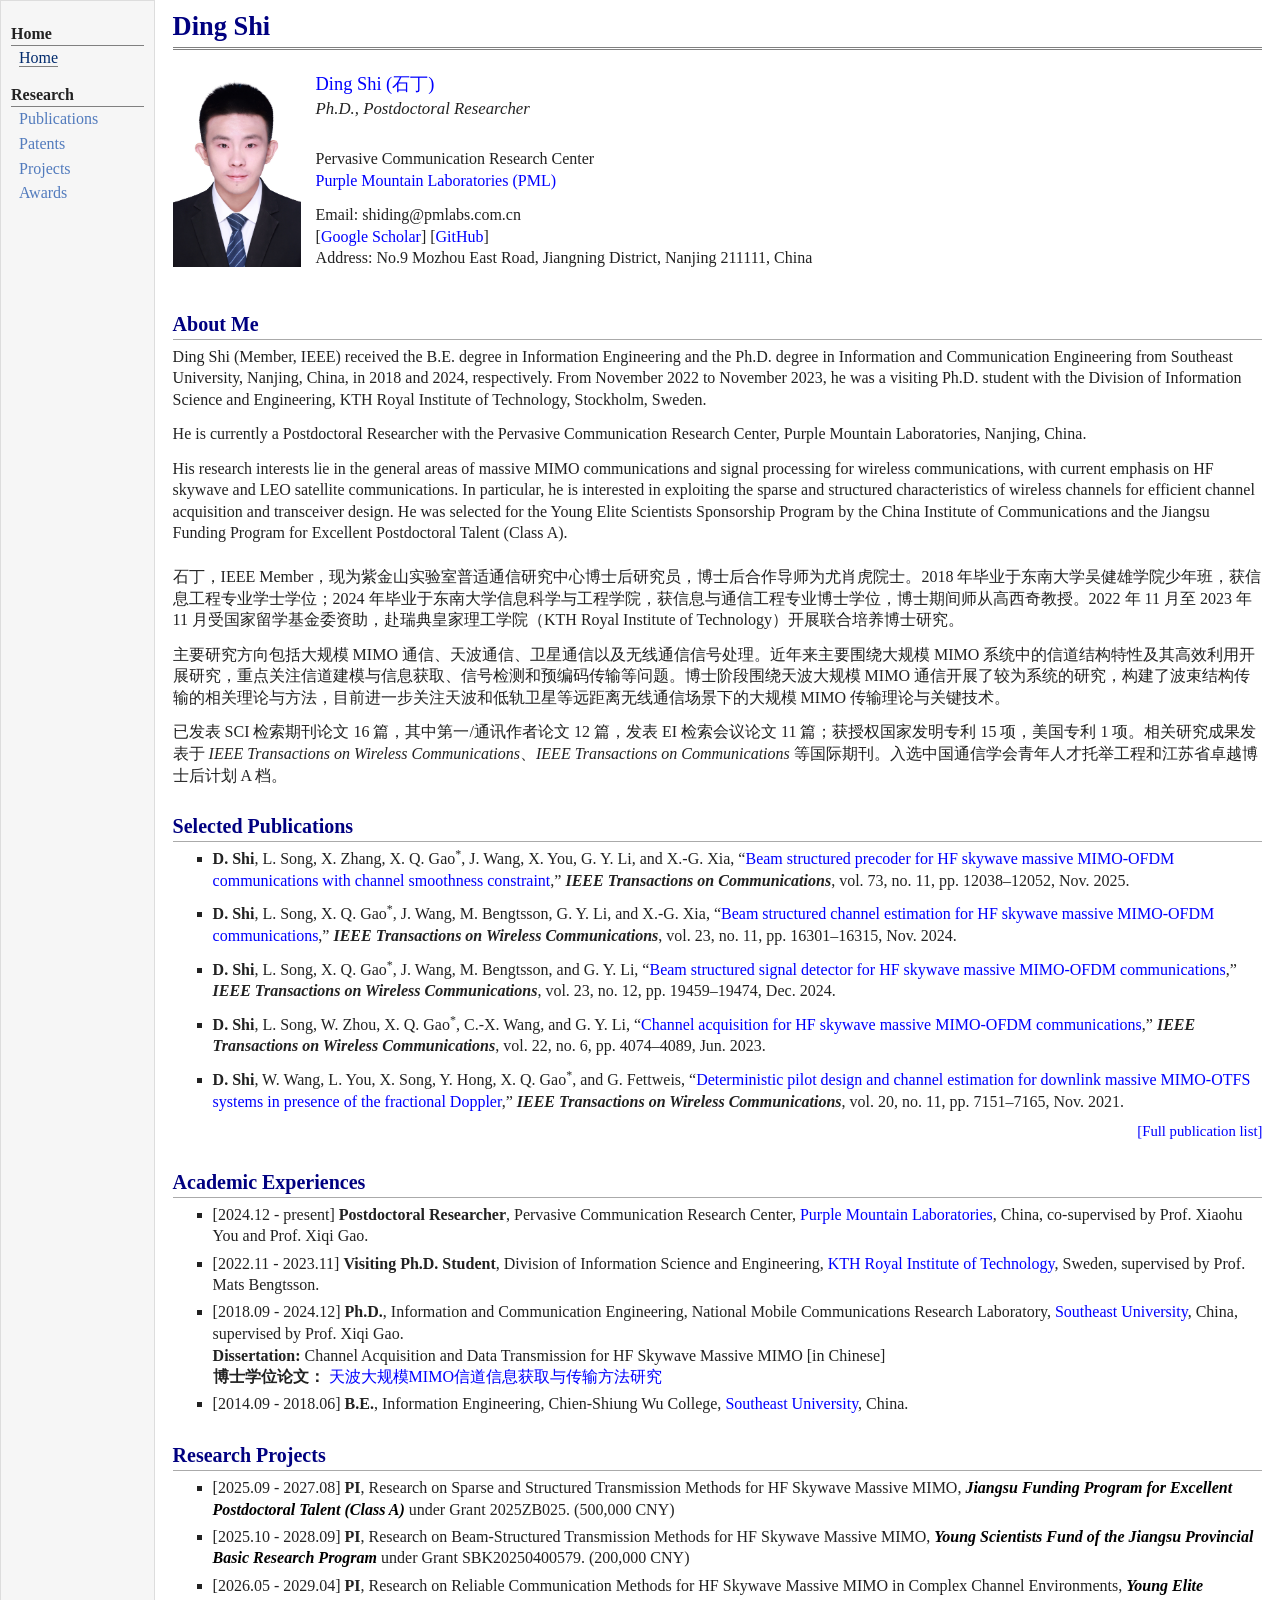
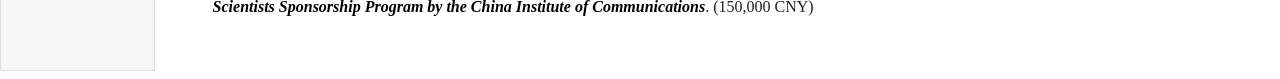
==== index.html @ 3fb655b0 "Refine satellite research description" ====
<!doctype html>
<html lang="en">
<head>
  <meta charset="utf-8">
  <meta name="viewport" content="width=device-width, initial-scale=1">
  <meta name="description" content="Academic homepage of Ding Shi / 石丁.">
  <title>Ding Shi / 石丁</title>
  <link rel="stylesheet" href="assets/css/style.css?v=20260810f">
</head>
<body>
<a class="skip-link" href="#layout-content">Skip to main content</a>
<table id="tlayout" summary="Table for page layout.">
<tr valign="top">
<td id="layout-menu">
  <div class="menu-category">Home</div>
  <div class="menu-item"><a class="current" aria-current="page" href="index.html?v=20260810f">Home</a></div>
  <div class="menu-category">Research</div>
  <div class="menu-item"><a href="publications.html?v=20260810f">Publications</a></div>
  <div class="menu-item"><a href="patents.html?v=20260810f">Patents</a></div>
  <div class="menu-item"><a href="projects.html?v=20260810f">Projects</a></div>
  <div class="menu-item"><a href="awards.html?v=20260810f">Awards</a></div>
</td>
<td id="layout-content">
  <div id="toptitle"><h1>Ding Shi</h1></div>
  <table class="imgtable" summary="Profile information.">
  <tr>
    <td class="profile-photo-cell">
      <div class="profile-photo">
        <img src="assets/img/profile.jpg?v=20260810f" alt="Portrait of Ding Shi / 石丁" width="1498" height="2268">
      </div>
    </td>
    <td class="profile-text" align="left">
      <h1 class="profile-name">Ding Shi (石丁)</h1>
      <p class="profile-role"><i>Ph.D., Postdoctoral Researcher</i></p>

      <p>Pervasive Communication Research Center<br>
      <a href="https://www.pmlabs.com.cn/">Purple Mountain Laboratories (PML)</a></p>

      <p>Email: shiding@pmlabs.com.cn<br>
      [<a href="https://scholar.google.com/citations?user=9NimTnoAAAAJ&amp;hl=zh-CN">Google Scholar</a>]
      [<a href="https://github.com/stonfur">GitHub</a>]<br>
      Address: No.9 Mozhou East Road, Jiangning District, Nanjing 211111, China</p>
    </td>
  </tr>
  </table>

  <h2>About Me</h2>
  <p>Ding Shi (Member, IEEE) received the B.E. degree in Information Engineering and the Ph.D. degree in Information and Communication Engineering from Southeast University, Nanjing, China, in 2018 and 2024, respectively. From November 2022 to November 2023, he was a visiting Ph.D. student with the Division of Information Science and Engineering, KTH Royal Institute of Technology, Stockholm, Sweden.</p>
  <p>He is currently a Postdoctoral Researcher with the Pervasive Communication Research Center, Purple Mountain Laboratories, Nanjing, China.</p>
  <p>His research interests lie in the general areas of massive MIMO communications and signal processing for wireless communications, with current emphasis on HF skywave and LEO satellite communications. In particular, he is interested in exploiting the sparse and structured characteristics of wireless channels for efficient channel acquisition and transceiver design. He was selected for the Young Elite Scientists Sponsorship Program by the China Institute of Communications and the Jiangsu Funding Program for Excellent Postdoctoral Talent (Class A).</p>

  <p class="bio-cn-start" lang="zh-CN">石丁，IEEE Member，现为紫金山实验室普适通信研究中心博士后研究员，博士后合作导师为尤肖虎院士。2018 年毕业于东南大学吴健雄学院少年班，获信息工程专业学士学位；2024 年毕业于东南大学信息科学与工程学院，获信息与通信工程专业博士学位，博士期间师从高西奇教授。2022 年 11 月至 2023 年 11 月受国家留学基金委资助，赴瑞典皇家理工学院（KTH Royal Institute of Technology）开展联合培养博士研究。</p>
  <p lang="zh-CN">主要研究方向包括大规模 MIMO 通信、天波通信、卫星通信以及无线通信信号处理。近年来主要围绕大规模 MIMO 系统中的信道结构特性及其高效利用开展研究，重点关注信道建模与信息获取、信号检测和预编码传输等问题。博士阶段围绕天波大规模 MIMO 通信开展了较为系统的研究，构建了波束结构传输的相关理论与方法，目前进一步关注天波和低轨卫星等远距离无线通信场景下的大规模 MIMO 传输理论与关键技术。</p>
  <p lang="zh-CN">已发表 SCI 检索期刊论文 16 篇，其中第一/通讯作者论文 12 篇，发表 EI 检索会议论文 11 篇；获授权国家发明专利 15 项，美国专利 1 项。相关研究成果发表于 <i>IEEE Transactions on Wireless Communications</i>、<i>IEEE Transactions on Communications</i> 等国际期刊。入选中国通信学会青年人才托举工程和江苏省卓越博士后计划 A 档。</p>

  <h2>Selected Publications</h2>
  <ul class="publication-list bibliography">
    <li><p><strong>D. Shi</strong>, L. Song, X. Zhang, X. Q. Gao<sup class="corresponding-marker">*</sup>, J. Wang, X. You, G. Y. Li, and X.-G. Xia, “<a href="paper/J5.pdf">Beam structured precoder for HF skywave massive MIMO-OFDM communications with channel smoothness constraint</a>,” <b><i>IEEE Transactions on Communications</i></b>, vol. 73, no. 11, pp. 12038&ndash;12052, Nov. 2025.</p></li>
    <li><p><strong>D. Shi</strong>, L. Song, X. Q. Gao<sup class="corresponding-marker">*</sup>, J. Wang, M. Bengtsson, G. Y. Li, and X.-G. Xia, “<a href="paper/J4.pdf">Beam structured channel estimation for HF skywave massive MIMO-OFDM communications</a>,” <b><i>IEEE Transactions on Wireless Communications</i></b>, vol. 23, no. 11, pp. 16301&ndash;16315, Nov. 2024.</p></li>
    <li><p><strong>D. Shi</strong>, L. Song, X. Q. Gao<sup class="corresponding-marker">*</sup>, J. Wang, M. Bengtsson, and G. Y. Li, “<a href="paper/J3.pdf">Beam structured signal detector for HF skywave massive MIMO-OFDM communications</a>,” <b><i>IEEE Transactions on Wireless Communications</i></b>, vol. 23, no. 12, pp. 19459&ndash;19474, Dec. 2024.</p></li>
    <li><p><strong>D. Shi</strong>, L. Song, W. Zhou, X. Q. Gao<sup class="corresponding-marker">*</sup>, C.-X. Wang, and G. Y. Li, “<a href="paper/J2.pdf">Channel acquisition for HF skywave massive MIMO-OFDM communications</a>,” <b><i>IEEE Transactions on Wireless Communications</i></b>, vol. 22, no. 6, pp. 4074&ndash;4089, Jun. 2023.</p></li>
    <li><p><strong>D. Shi</strong>, W. Wang, L. You, X. Song, Y. Hong, X. Q. Gao<sup class="corresponding-marker">*</sup>, and G. Fettweis, “<a href="paper/J1.pdf">Deterministic pilot design and channel estimation for downlink massive MIMO-OTFS systems in presence of the fractional Doppler</a>,” <b><i>IEEE Transactions on Wireless Communications</i></b>, vol. 20, no. 11, pp. 7151&ndash;7165, Nov. 2021.</p></li>
  </ul>
  <p class="more-link"><a href="publications.html">[Full publication list]</a></p>

  <h2>Academic Experiences</h2>
  <ul>
    <li><p>[2024.12 - present] <strong>Postdoctoral Researcher</strong>, Pervasive Communication Research Center, <a href="https://www.pmlabs.com.cn/">Purple Mountain Laboratories</a>, China, co-supervised by Prof. Xiaohu You and Prof. Xiqi Gao.</p></li>
    <li><p>[2022.11 - 2023.11] <strong>Visiting Ph.D. Student</strong>, Division of Information Science and Engineering, <a href="https://www.kth.se/">KTH Royal Institute of Technology</a>, Sweden, supervised by Prof. Mats Bengtsson.</p></li>
    <li><p>[2018.09 - 2024.12] <strong>Ph.D.</strong>, Information and Communication Engineering, National Mobile Communications Research Laboratory, <a href="https://www.seu.edu.cn/">Southeast University</a>, China, supervised by Prof. Xiqi Gao.<br>
    <strong>Dissertation:</strong> Channel Acquisition and Data Transmission for HF Skywave Massive MIMO [in Chinese]<br>
    <strong lang="zh-CN">博士学位论文：</strong> <a lang="zh-CN" href="paper/Ding_Shi_PhD_Thesis.pdf">天波大规模MIMO信道信息获取与传输方法研究</a></p></li>
    <li><p>[2014.09 - 2018.06] <strong>B.E.</strong>, Information Engineering, Chien-Shiung Wu College, <a href="https://www.seu.edu.cn/">Southeast University</a>, China.</p></li>
  </ul>

  <h2>Research Projects</h2>
  <ul>
    <li><p>[2025.09 - 2027.08] <strong>PI</strong>, Research on Sparse and Structured Transmission Methods for HF Skywave Massive MIMO, <span class="project-program">Jiangsu Funding Program for Excellent Postdoctoral Talent (Class A)</span> under Grant 2025ZB025. (500,000 CNY)</p></li>
    <li><p>[2025.10 - 2028.09] <strong>PI</strong>, Research on Beam-Structured Transmission Methods for HF Skywave Massive MIMO, <span class="project-program">Young Scientists Fund of the Jiangsu Provincial Basic Research Program</span> under Grant SBK20250400579. (200,000 CNY)</p></li>
    <li><p>[2026.05 - 2029.04] <strong>PI</strong>, Research on Reliable Communication Methods for HF Skywave Massive MIMO in Complex Channel Environments, <span class="project-program">Young Elite Scientists Sponsorship Program by the China Institute of Communications</span>. (150,000 CNY)</p></li>
  </ul>
</td>
</tr>
</table>
</body>
</html>
---- assets/css/style.css ----
/*
 * Jemdoc-inspired academic homepage stylesheet.
 * The layout and visual language are adapted from the reference homepage's
 * jemdoc.css: a light sidebar, compact serif typography, blue links, and
 * understated heading rules.
 */

* {
  box-sizing: border-box;
}

html {
  overflow-y: scroll;
}

body {
  margin: 0;
  padding: 0 0 8px;
  background: #ffffff;
  color: #222222;
  font-family: Georgia, "Times New Roman", "Songti SC", serif;
  font-size: 16px;
}

.skip-link {
  position: absolute;
  left: -9999px;
  top: 0;
}

.skip-link:focus {
  left: 8px;
  z-index: 10;
  padding: 6px 9px;
  background: #ffffff;
  border: 1px solid #527bbd;
}

table#tlayout {
  width: 100%;
  max-width: none;
  min-height: 100vh;
  margin: 0;
  border: none;
  border-collapse: separate;
  border-spacing: 0;
  background: #ffffff;
}

#layout-menu {
  width: 155px;
  min-width: 155px;
  padding: 0.5em 10px 1.5em;
  vertical-align: top;
  text-align: left;
  white-space: nowrap;
  background: #f6f6f6;
  border: 1px solid #dddddd;
  font-size: 1em;
}

#layout-content {
  width: auto;
  padding: 0 1.1em 2.5em;
  vertical-align: top;
  text-align: left;
  background: #ffffff;
  border: none;
}

#layout-menu a {
  margin-left: 0.5em;
  line-height: 1.55em;
}

a,
a > code {
  color: #0000ff;
  text-decoration: none;
}

a:hover,
a:focus-visible {
  border-bottom: 1px dotted #808080;
}

#layout-menu a:link,
#layout-menu a:visited,
#layout-menu a:hover {
  color: #527bbd;
  text-decoration: none;
}

#layout-menu a.current:link,
#layout-menu a.current:visited {
  color: #022b6d;
  border-bottom: 1px solid #808080;
}

.menu-category {
  margin-top: 0.8em;
  padding: 0.2em 0 0.1em;
  border-bottom: 1px solid #808080;
  font-weight: bold;
}

.menu-item {
  padding-left: 16px;
  text-indent: -16px;
}

#toptitle {
  margin-bottom: 1.35em;
  padding-bottom: 0.2em;
  border-bottom: 3px double #808080;
}

#toptitle h1 {
  margin: 0.5em 0 0;
  padding: 0 0 0.1em;
  border-bottom: none;
}

h1,
h2,
h3 {
  margin-top: 0.7em;
  margin-bottom: 0.3em;
  padding-top: 0.5em;
  padding-bottom: 0.2em;
  color: #000080;
  border-bottom: 1px solid #aaaaaa;
  line-height: 1.05;
  font-weight: bold;
}

h1 {
  font-size: 1.65em;
}

h2 {
  padding-top: 0.8em;
  font-size: 1.25em;
}

h3 {
  font-size: 1.05em;
  border-bottom: none;
}

p {
  margin: 0 0 0.8em;
  padding: 0;
  line-height: 1.35;
}

ul,
ol {
  margin-top: 0.2em;
  margin-bottom: 0.8em;
  padding-top: 0;
}

ul {
  list-style-position: outside;
  list-style-type: square;
}

ol {
  list-style-position: outside;
  list-style-type: decimal;
}

li p {
  margin-bottom: 0.35em;
}

code {
  font-family: Consolas, Monaco, monospace;
  font-size: 0.88em;
}

table.imgtable {
  width: auto;
  margin: 0;
  border: none;
  border-collapse: collapse;
}

table.imgtable td {
  padding: 2px 0.8em 2px 0;
  border: none;
  vertical-align: top;
  text-align: left;
}

.profile-photo-cell {
  width: 143px;
}

.profile-photo {
  width: 128px;
}

.profile-photo img {
  display: block;
  width: 100%;
  height: auto;
}

.profile-text {
  padding-top: 0.15em !important;
}

.profile-text h1.profile-name {
  margin: 0 0 0.15em;
  padding: 0;
  color: #0000ff;
  border-bottom: none;
  font-size: 1.15em;
  font-weight: normal;
  line-height: 1.15;
}

.profile-role {
  margin-bottom: 1.65em;
  font-size: 1.05em;
}

.placeholder {
  color: #555555;
  font-style: italic;
}

.entry-note {
  color: #555555;
  white-space: normal;
}

.corresponding-marker {
  font-size: 0.75em;
  line-height: 0;
}

.project-program {
  color: #000000;
  font-style: italic;
  font-weight: bold;
}

.page-note {
  color: #555555;
  font-size: 0.94em;
}

.bio-cn-start {
  margin-top: 1.4em;
}

.publication-list li,
.patent-list li,
.award-list li {
  margin-bottom: 0.75em;
}

.more-link {
  margin-top: -0.2em;
  text-align: right;
  font-size: 0.92em;
}

.item {
  margin-bottom: 1.2em;
  padding-left: 0.85em;
  border-left: 3px solid #d2dbe7;
}

.item h2 {
  margin-top: 0.4em;
}

@media (max-width: 720px) {
  body {
    font-size: 15px;
  }

  table#tlayout,
  table#tlayout > tbody,
  table#tlayout > tbody > tr,
  #layout-menu,
  #layout-content {
    display: block;
    width: 100%;
  }

  table#tlayout {
    min-height: 0;
  }

  #layout-menu {
    min-width: 0;
    padding: 0.45em 0.8em 0.65em;
    display: flex;
    flex-wrap: wrap;
    align-items: baseline;
    column-gap: 0.8em;
    white-space: normal;
    border-width: 0 0 1px;
  }

  .menu-category {
    flex: 0 0 100%;
    margin-top: 0.35em;
  }

  .menu-item {
    padding-left: 0;
    text-indent: 0;
  }

  #layout-menu a {
    margin-left: 0;
  }

  #layout-content {
    padding: 0 1em 2em;
  }

  table.imgtable,
  table.imgtable tbody,
  table.imgtable tr,
  table.imgtable td {
    display: block;
    width: 100%;
  }

  table.imgtable td {
    padding-right: 0;
  }

  .profile-photo-cell {
    margin-bottom: 0.7em;
  }

  .profile-photo {
    width: 128px;
  }
}

@media print {
  #layout-menu,
  .skip-link {
    display: none !important;
  }

  table#tlayout {
    max-width: none;
  }

  #layout-content {
    padding: 0;
  }
}
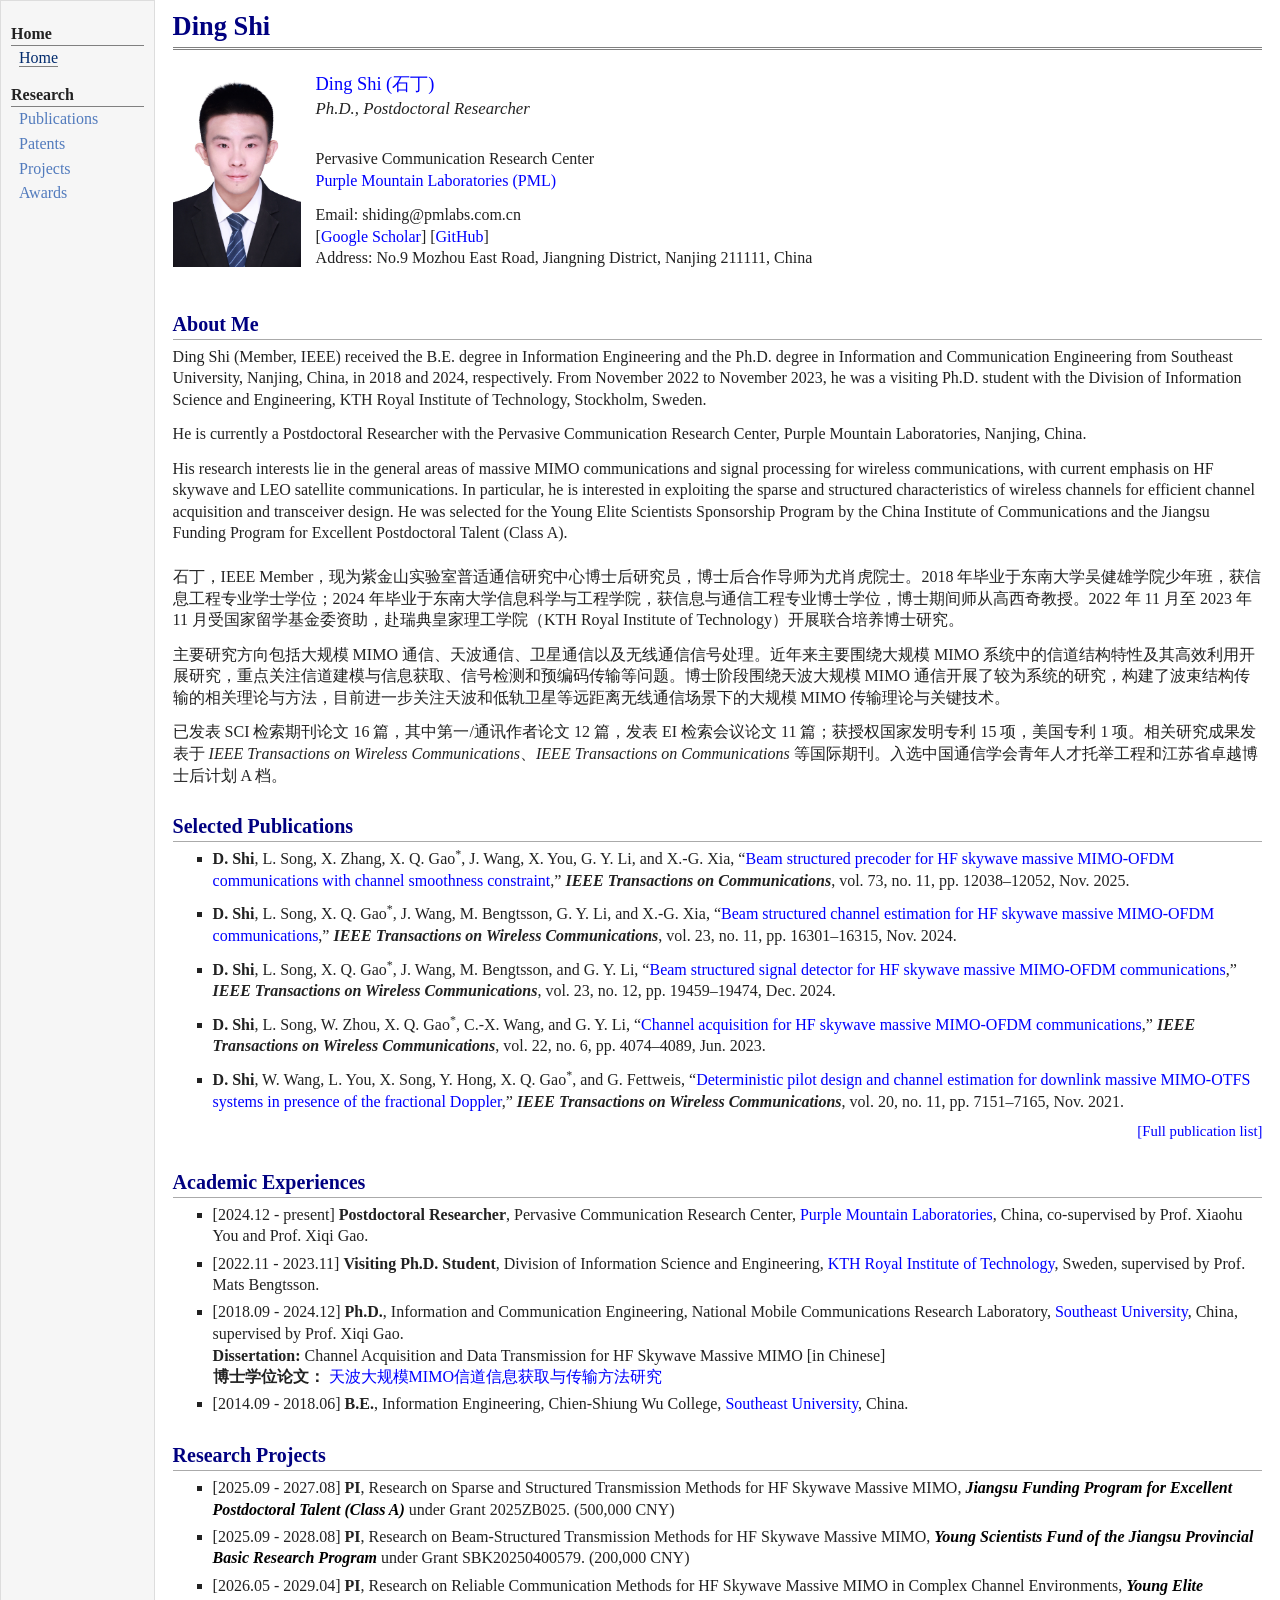
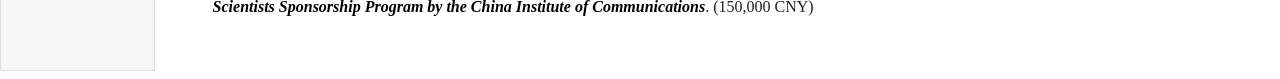
==== commit 64e4eaff: "Correct Jiangsu project period" ====
--- a/index.html
+++ b/index.html
@@ -76,7 +76,7 @@
   <h2>Research Projects</h2>
   <ul>
     <li><p>[2025.09 - 2027.08] <strong>PI</strong>, Research on Sparse and Structured Transmission Methods for HF Skywave Massive MIMO, <span class="project-program">Jiangsu Funding Program for Excellent Postdoctoral Talent (Class A)</span> under Grant 2025ZB025. (500,000 CNY)</p></li>
-    <li><p>[2025.10 - 2028.09] <strong>PI</strong>, Research on Beam-Structured Transmission Methods for HF Skywave Massive MIMO, <span class="project-program">Young Scientists Fund of the Jiangsu Provincial Basic Research Program</span> under Grant SBK20250400579. (200,000 CNY)</p></li>
+    <li><p>[2025.09 - 2028.08] <strong>PI</strong>, Research on Beam-Structured Transmission Methods for HF Skywave Massive MIMO, <span class="project-program">Young Scientists Fund of the Jiangsu Provincial Basic Research Program</span> under Grant SBK20250400579. (200,000 CNY)</p></li>
     <li><p>[2026.05 - 2029.04] <strong>PI</strong>, Research on Reliable Communication Methods for HF Skywave Massive MIMO in Complex Channel Environments, <span class="project-program">Young Elite Scientists Sponsorship Program by the China Institute of Communications</span>. (150,000 CNY)</p></li>
   </ul>
 </td>
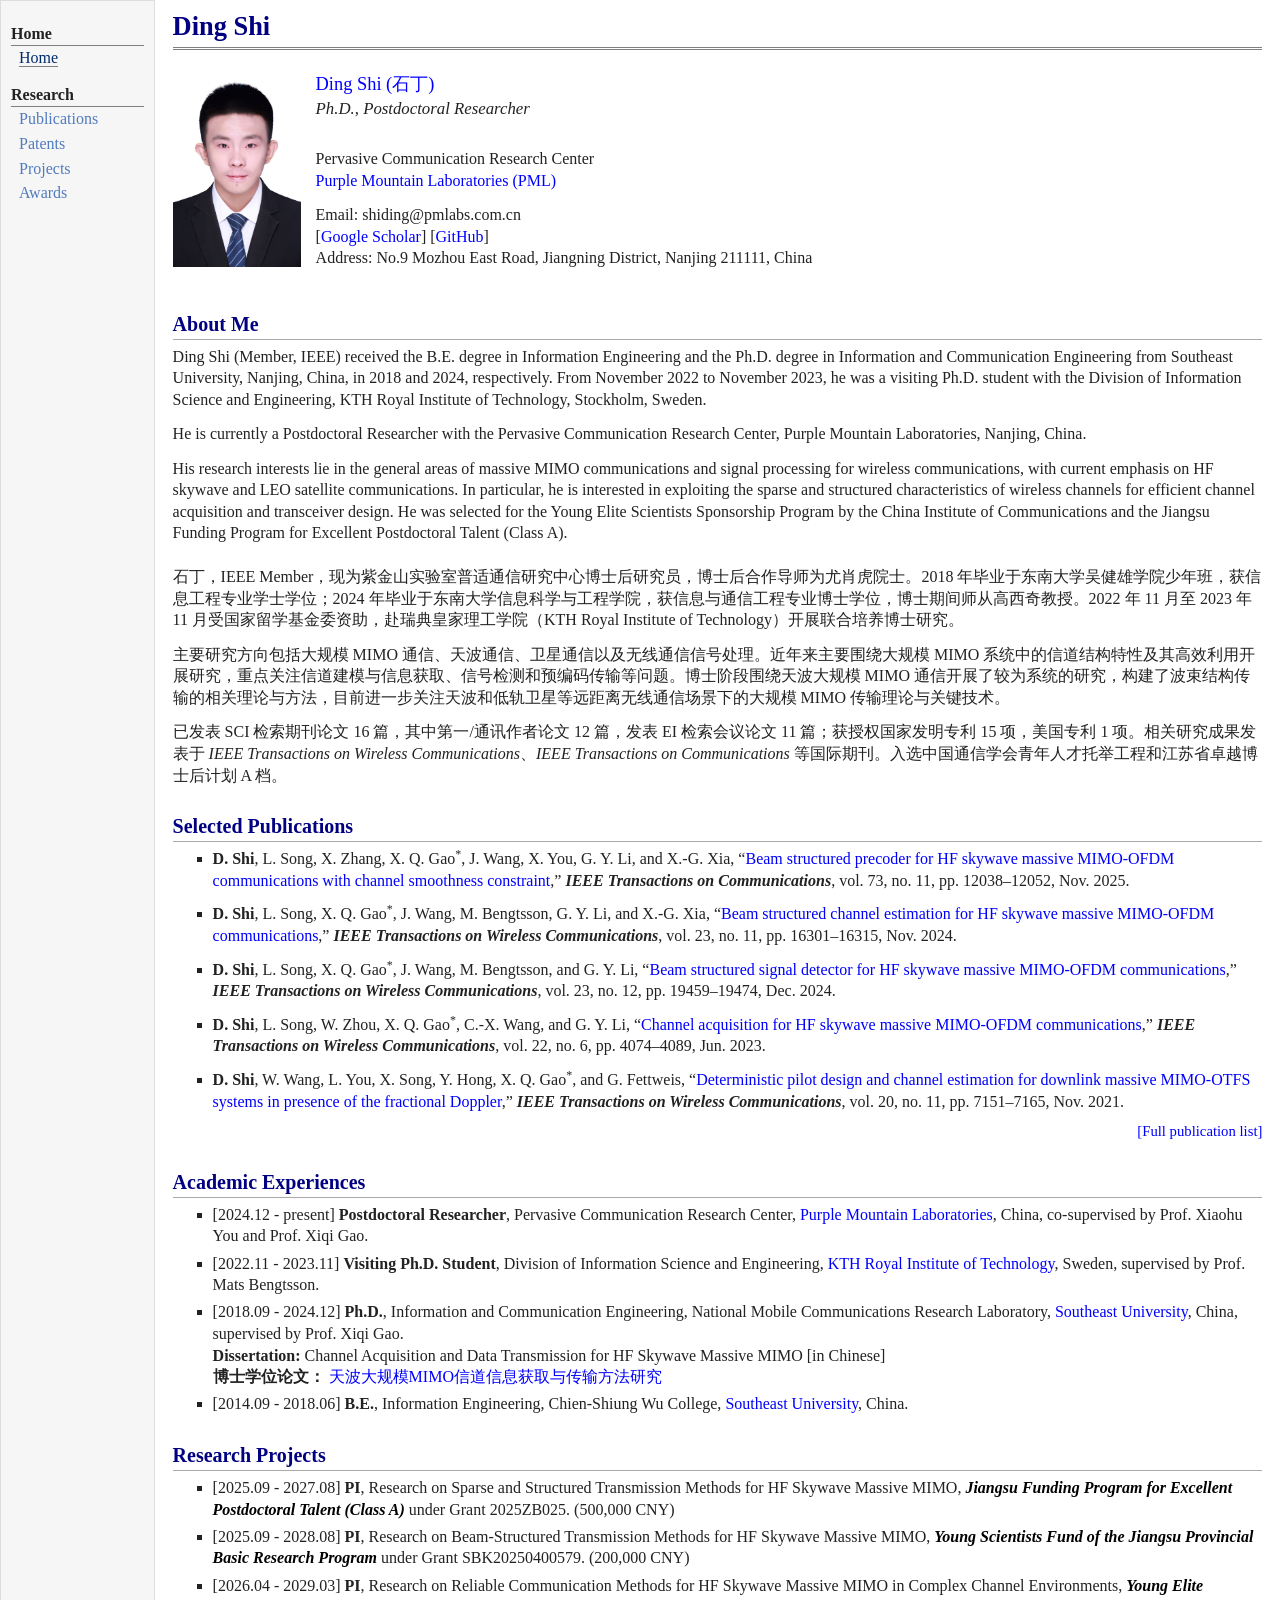
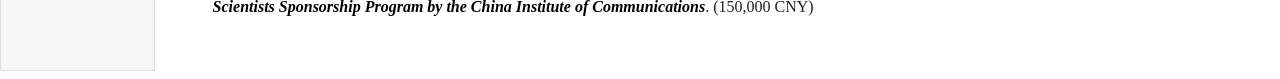
==== commit be82b0b8: "Sync publications and project details from Notion" ====
--- a/index.html
+++ b/index.html
@@ -77,7 +77,7 @@
   <ul>
     <li><p>[2025.09 - 2027.08] <strong>PI</strong>, Research on Sparse and Structured Transmission Methods for HF Skywave Massive MIMO, <span class="project-program">Jiangsu Funding Program for Excellent Postdoctoral Talent (Class A)</span> under Grant 2025ZB025. (500,000 CNY)</p></li>
     <li><p>[2025.09 - 2028.08] <strong>PI</strong>, Research on Beam-Structured Transmission Methods for HF Skywave Massive MIMO, <span class="project-program">Young Scientists Fund of the Jiangsu Provincial Basic Research Program</span> under Grant SBK20250400579. (200,000 CNY)</p></li>
-    <li><p>[2026.05 - 2029.04] <strong>PI</strong>, Research on Reliable Communication Methods for HF Skywave Massive MIMO in Complex Channel Environments, <span class="project-program">Young Elite Scientists Sponsorship Program by the China Institute of Communications</span>. (150,000 CNY)</p></li>
+    <li><p>[2026.04 - 2029.03] <strong>PI</strong>, Research on Reliable Communication Methods for HF Skywave Massive MIMO in Complex Channel Environments, <span class="project-program">Young Elite Scientists Sponsorship Program by the China Institute of Communications</span>. (150,000 CNY)</p></li>
   </ul>
 </td>
 </tr>
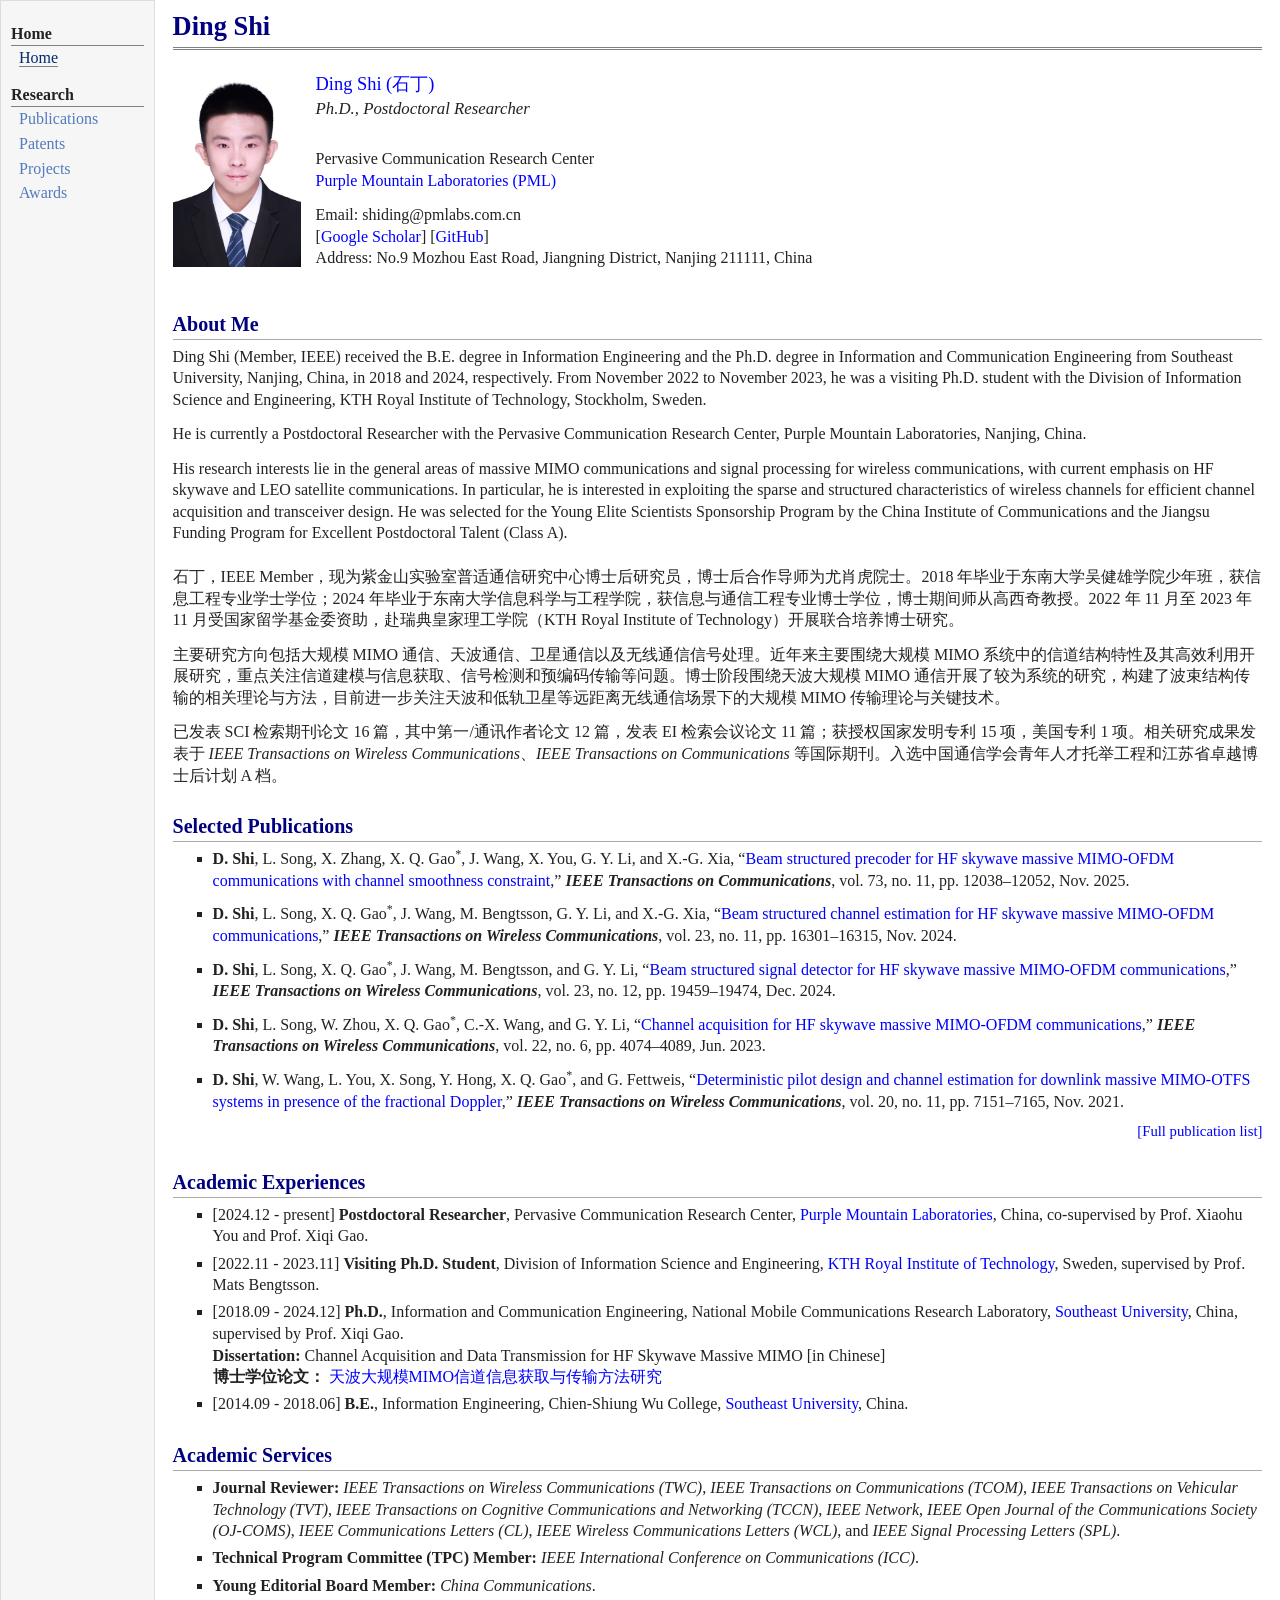
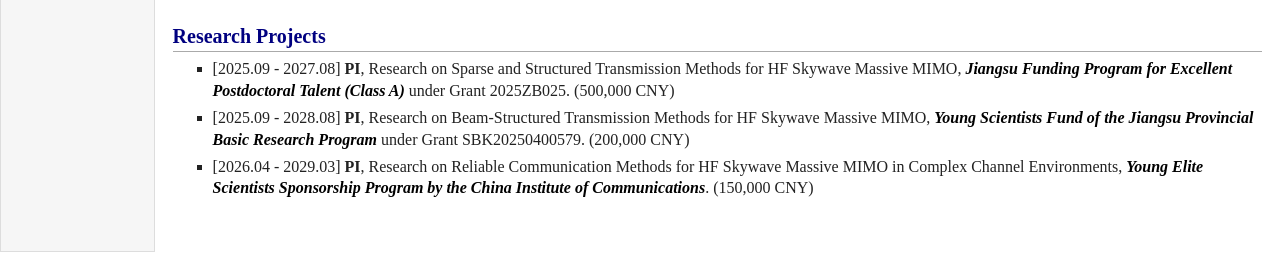
==== commit a65a28aa: "Add academic services section" ====
--- a/index.html
+++ b/index.html
@@ -73,6 +73,13 @@
     <li><p>[2014.09 - 2018.06] <strong>B.E.</strong>, Information Engineering, Chien-Shiung Wu College, <a href="https://www.seu.edu.cn/">Southeast University</a>, China.</p></li>
   </ul>
 
+  <h2>Academic Services</h2>
+  <ul>
+    <li><p><strong>Journal Reviewer:</strong> <i>IEEE Transactions on Wireless Communications (TWC)</i>, <i>IEEE Transactions on Communications (TCOM)</i>, <i>IEEE Transactions on Vehicular Technology (TVT)</i>, <i>IEEE Transactions on Cognitive Communications and Networking (TCCN)</i>, <i>IEEE Network</i>, <i>IEEE Open Journal of the Communications Society (OJ-COMS)</i>, <i>IEEE Communications Letters (CL)</i>, <i>IEEE Wireless Communications Letters (WCL)</i>, and <i>IEEE Signal Processing Letters (SPL)</i>.</p></li>
+    <li><p><strong>Technical Program Committee (TPC) Member:</strong> <i>IEEE International Conference on Communications (ICC)</i>.</p></li>
+    <li><p><strong>Young Editorial Board Member:</strong> <i>China Communications</i>.</p></li>
+  </ul>
+
   <h2>Research Projects</h2>
   <ul>
     <li><p>[2025.09 - 2027.08] <strong>PI</strong>, Research on Sparse and Structured Transmission Methods for HF Skywave Massive MIMO, <span class="project-program">Jiangsu Funding Program for Excellent Postdoctoral Talent (Class A)</span> under Grant 2025ZB025. (500,000 CNY)</p></li>
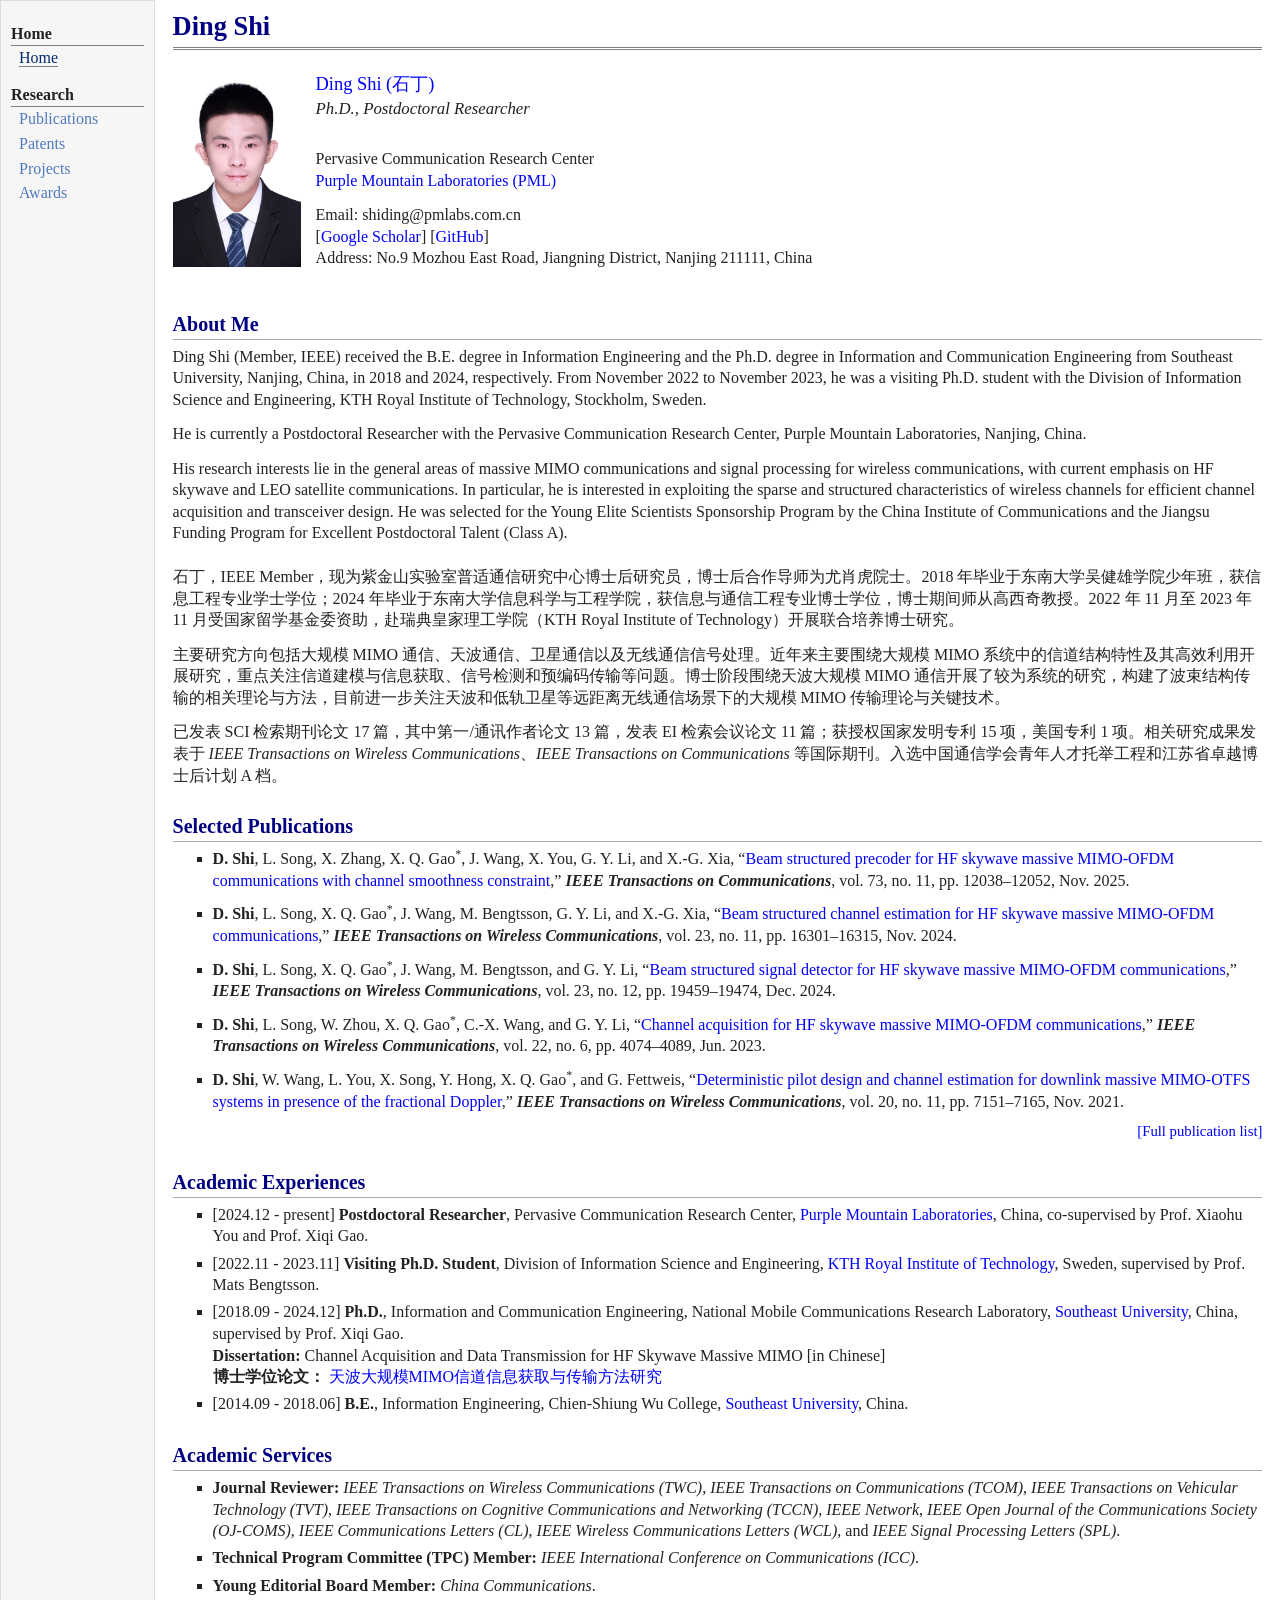
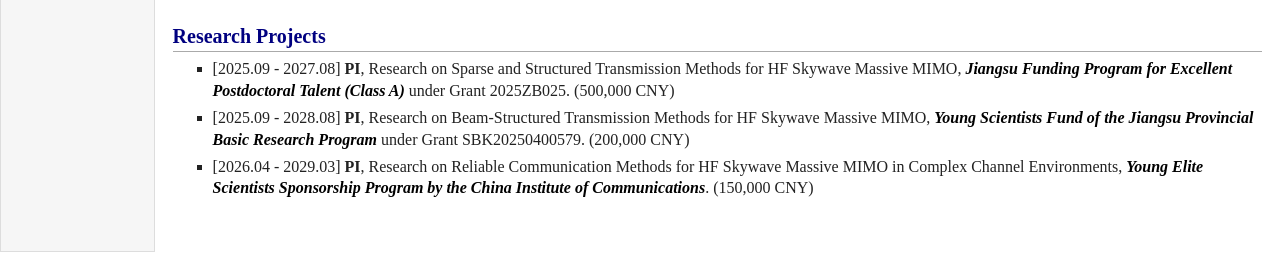
==== commit 9447559f: "Add published rate-distortion CSI feedback paper" ====
--- a/index.html
+++ b/index.html
@@ -51,7 +51,7 @@
 
   <p class="bio-cn-start" lang="zh-CN">石丁，IEEE Member，现为紫金山实验室普适通信研究中心博士后研究员，博士后合作导师为尤肖虎院士。2018 年毕业于东南大学吴健雄学院少年班，获信息工程专业学士学位；2024 年毕业于东南大学信息科学与工程学院，获信息与通信工程专业博士学位，博士期间师从高西奇教授。2022 年 11 月至 2023 年 11 月受国家留学基金委资助，赴瑞典皇家理工学院（KTH Royal Institute of Technology）开展联合培养博士研究。</p>
   <p lang="zh-CN">主要研究方向包括大规模 MIMO 通信、天波通信、卫星通信以及无线通信信号处理。近年来主要围绕大规模 MIMO 系统中的信道结构特性及其高效利用开展研究，重点关注信道建模与信息获取、信号检测和预编码传输等问题。博士阶段围绕天波大规模 MIMO 通信开展了较为系统的研究，构建了波束结构传输的相关理论与方法，目前进一步关注天波和低轨卫星等远距离无线通信场景下的大规模 MIMO 传输理论与关键技术。</p>
-  <p lang="zh-CN">已发表 SCI 检索期刊论文 16 篇，其中第一/通讯作者论文 12 篇，发表 EI 检索会议论文 11 篇；获授权国家发明专利 15 项，美国专利 1 项。相关研究成果发表于 <i>IEEE Transactions on Wireless Communications</i>、<i>IEEE Transactions on Communications</i> 等国际期刊。入选中国通信学会青年人才托举工程和江苏省卓越博士后计划 A 档。</p>
+  <p lang="zh-CN">已发表 SCI 检索期刊论文 17 篇，其中第一/通讯作者论文 13 篇，发表 EI 检索会议论文 11 篇；获授权国家发明专利 15 项，美国专利 1 项。相关研究成果发表于 <i>IEEE Transactions on Wireless Communications</i>、<i>IEEE Transactions on Communications</i> 等国际期刊。入选中国通信学会青年人才托举工程和江苏省卓越博士后计划 A 档。</p>
 
   <h2>Selected Publications</h2>
   <ul class="publication-list bibliography">
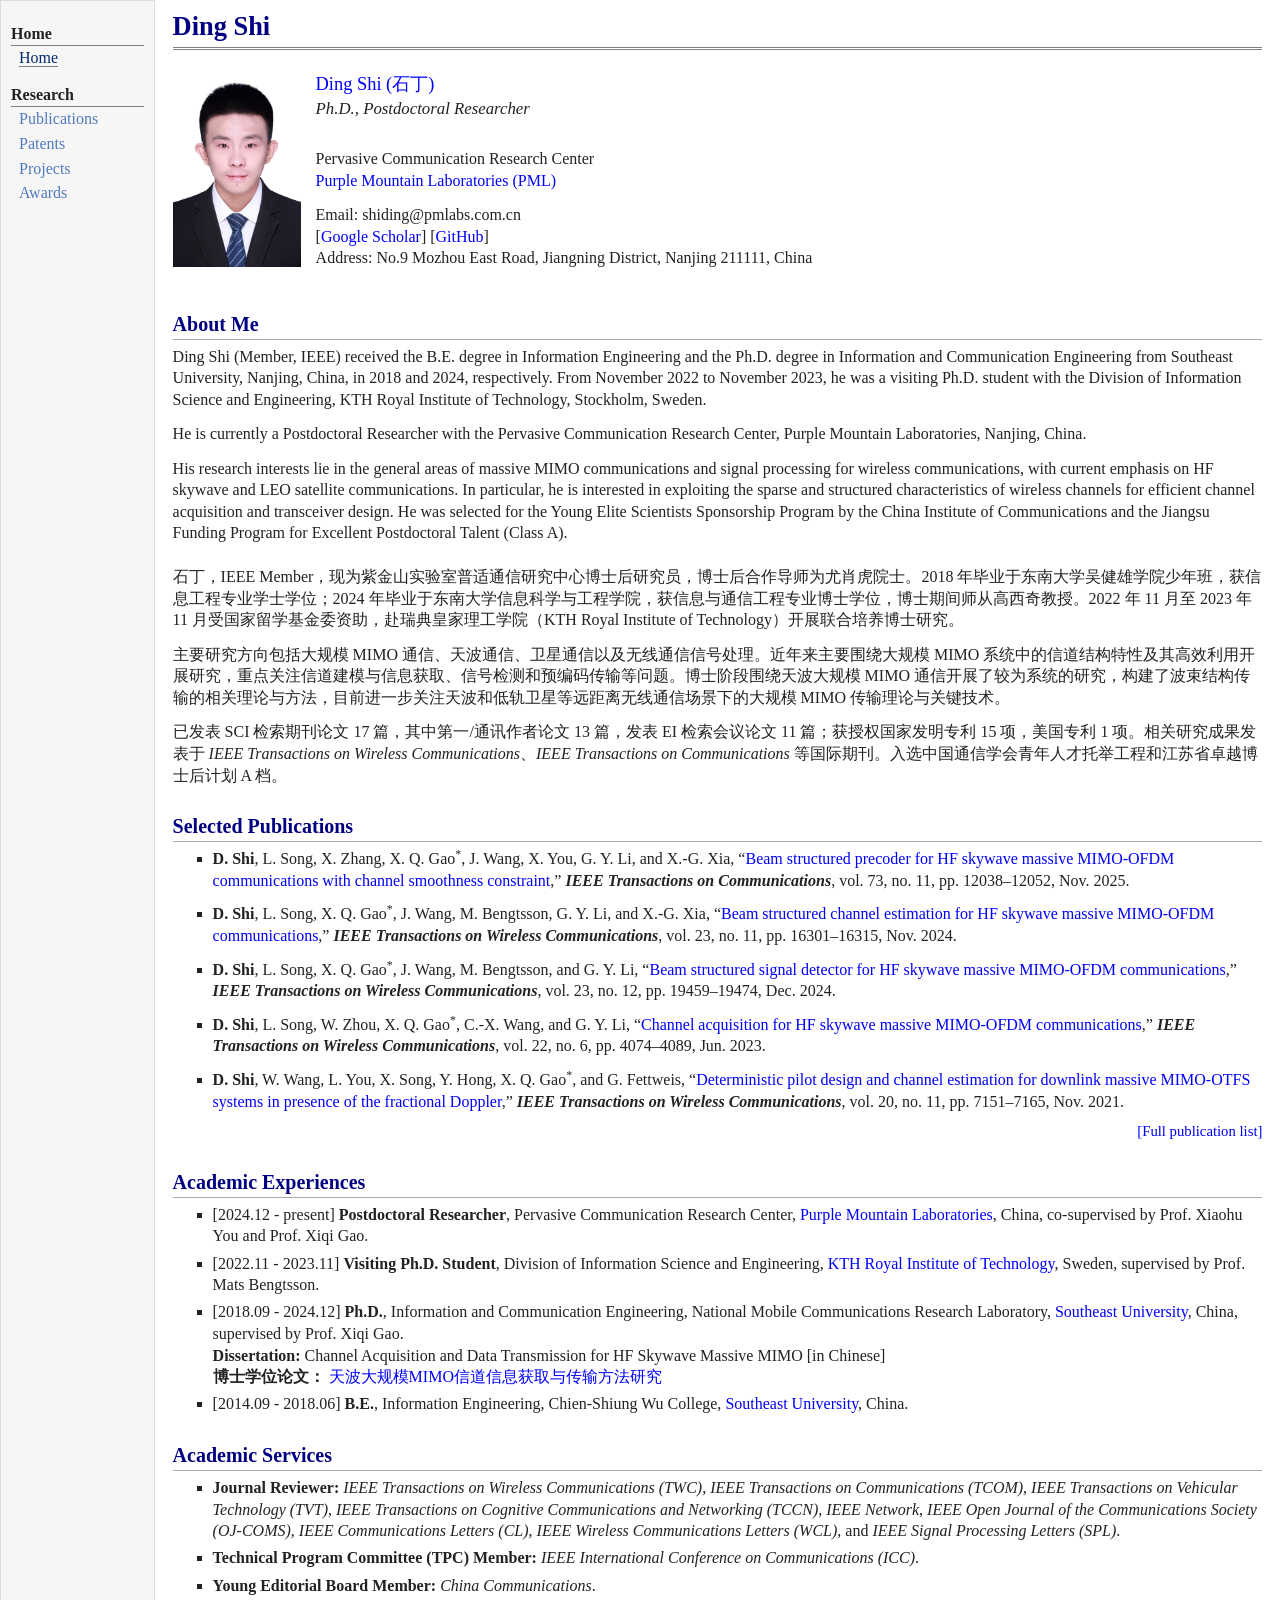
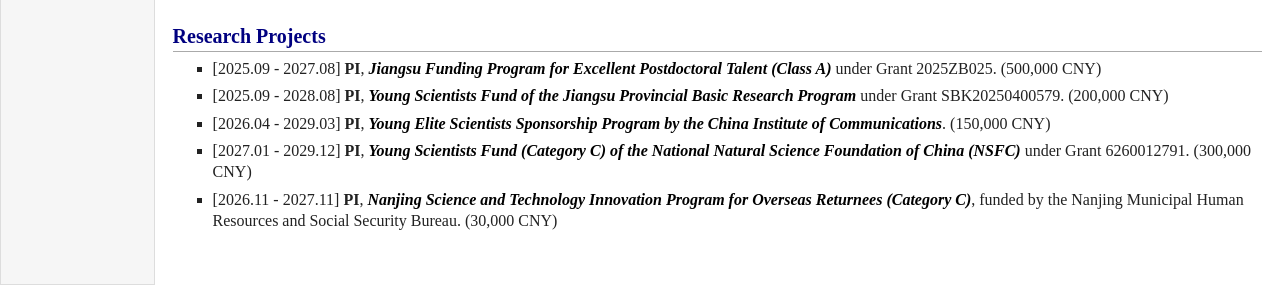
==== commit ab252ea5: "Add new grants and simplify project listings" ====
--- a/index.html
+++ b/index.html
@@ -13,11 +13,11 @@
 <tr valign="top">
 <td id="layout-menu">
   <div class="menu-category">Home</div>
-  <div class="menu-item"><a class="current" aria-current="page" href="index.html?v=20260810f">Home</a></div>
+  <div class="menu-item"><a class="current" aria-current="page" href="index.html?v=20261109">Home</a></div>
   <div class="menu-category">Research</div>
   <div class="menu-item"><a href="publications.html?v=20260810f">Publications</a></div>
   <div class="menu-item"><a href="patents.html?v=20260810f">Patents</a></div>
-  <div class="menu-item"><a href="projects.html?v=20260810f">Projects</a></div>
+  <div class="menu-item"><a href="projects.html?v=20261109">Projects</a></div>
   <div class="menu-item"><a href="awards.html?v=20260810f">Awards</a></div>
 </td>
 <td id="layout-content">
@@ -82,9 +82,11 @@
 
   <h2>Research Projects</h2>
   <ul>
-    <li><p>[2025.09 - 2027.08] <strong>PI</strong>, Research on Sparse and Structured Transmission Methods for HF Skywave Massive MIMO, <span class="project-program">Jiangsu Funding Program for Excellent Postdoctoral Talent (Class A)</span> under Grant 2025ZB025. (500,000 CNY)</p></li>
-    <li><p>[2025.09 - 2028.08] <strong>PI</strong>, Research on Beam-Structured Transmission Methods for HF Skywave Massive MIMO, <span class="project-program">Young Scientists Fund of the Jiangsu Provincial Basic Research Program</span> under Grant SBK20250400579. (200,000 CNY)</p></li>
-    <li><p>[2026.04 - 2029.03] <strong>PI</strong>, Research on Reliable Communication Methods for HF Skywave Massive MIMO in Complex Channel Environments, <span class="project-program">Young Elite Scientists Sponsorship Program by the China Institute of Communications</span>. (150,000 CNY)</p></li>
+    <li><p>[2025.09 - 2027.08] <strong>PI</strong>, <span class="project-program">Jiangsu Funding Program for Excellent Postdoctoral Talent (Class A)</span> under Grant 2025ZB025. (500,000 CNY)</p></li>
+    <li><p>[2025.09 - 2028.08] <strong>PI</strong>, <span class="project-program">Young Scientists Fund of the Jiangsu Provincial Basic Research Program</span> under Grant SBK20250400579. (200,000 CNY)</p></li>
+    <li><p>[2026.04 - 2029.03] <strong>PI</strong>, <span class="project-program">Young Elite Scientists Sponsorship Program by the China Institute of Communications</span>. (150,000 CNY)</p></li>
+    <li><p>[2027.01 - 2029.12] <strong>PI</strong>, <span class="project-program">Young Scientists Fund (Category C) of the National Natural Science Foundation of China (NSFC)</span> under Grant 6260012791. (300,000 CNY)</p></li>
+    <li><p>[2026.11 - 2027.11] <strong>PI</strong>, <span class="project-program">Nanjing Science and Technology Innovation Program for Overseas Returnees (Category C)</span>, funded by the Nanjing Municipal Human Resources and Social Security Bureau. (30,000 CNY)</p></li>
   </ul>
 </td>
 </tr>
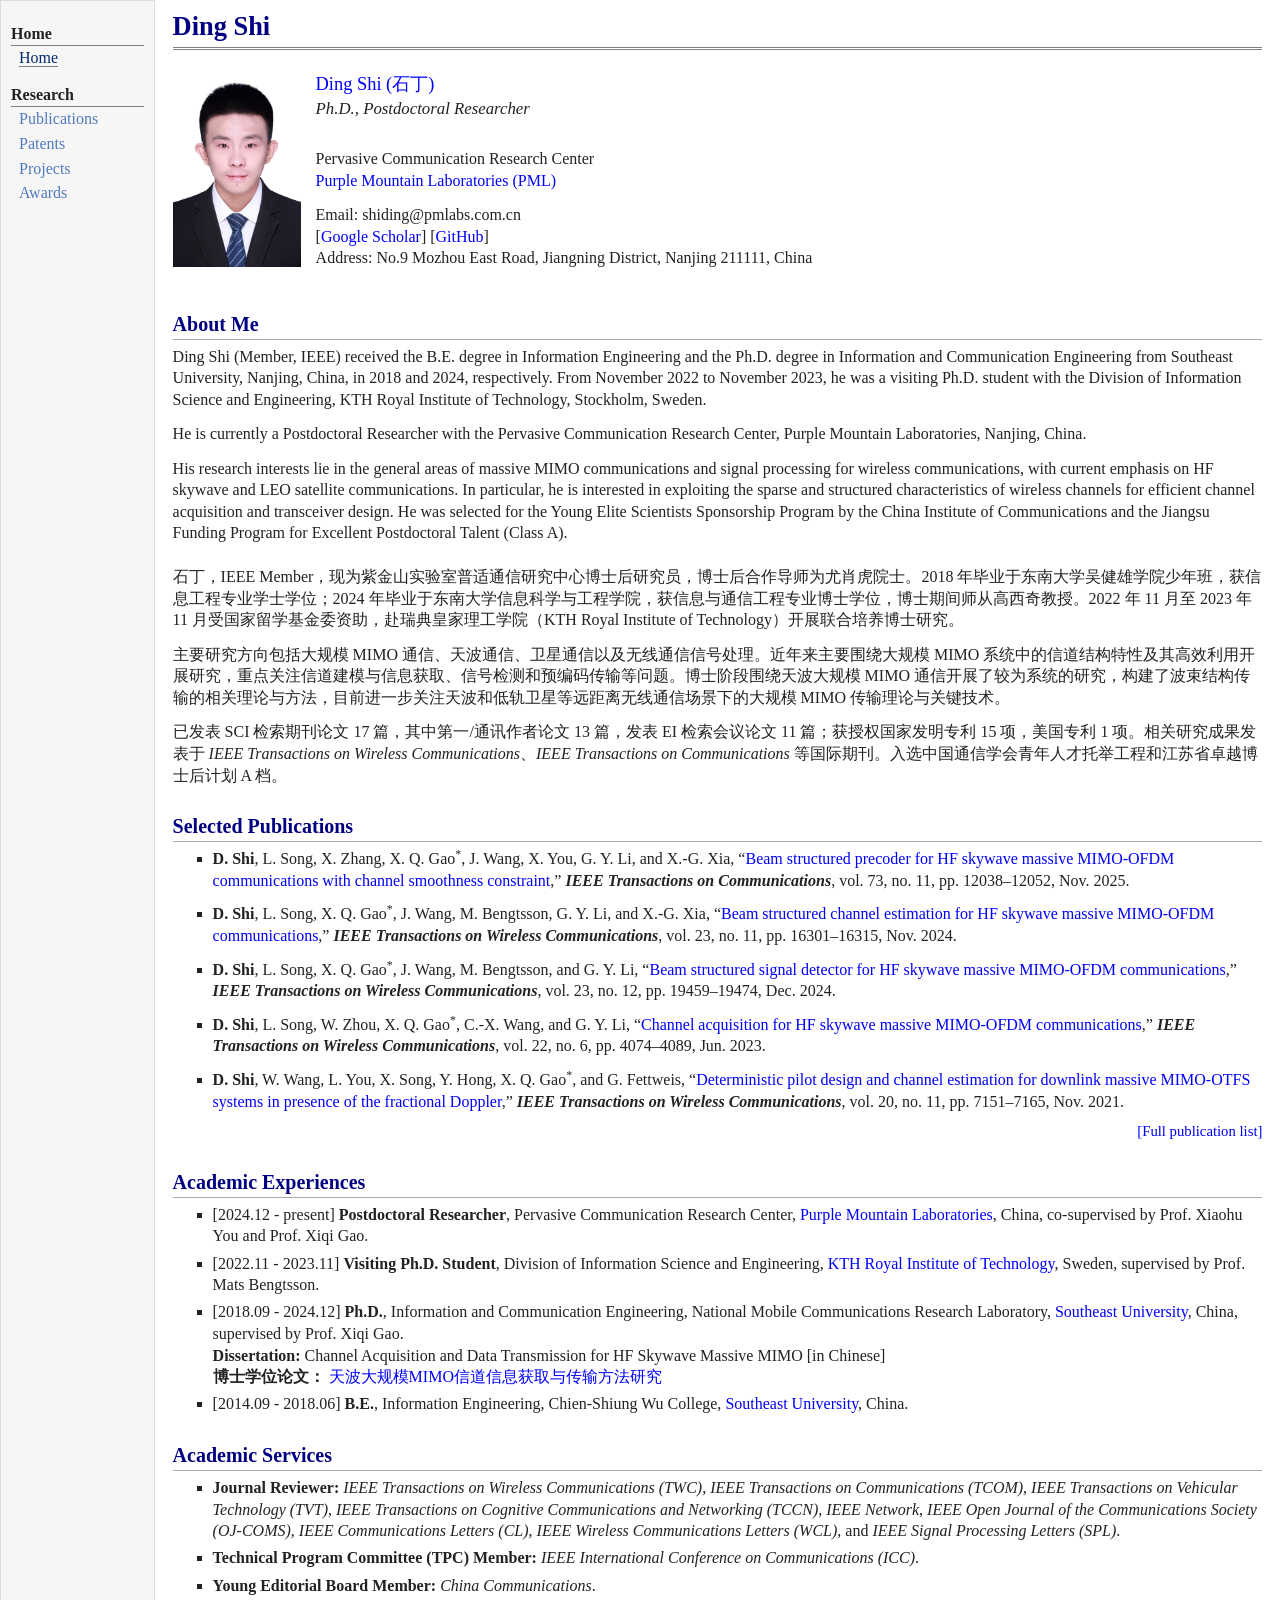
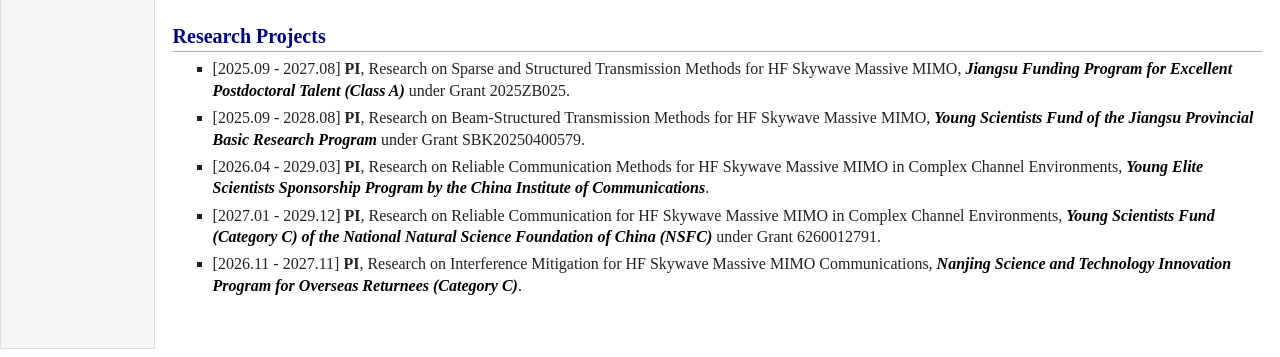
==== commit 3ef74bc0: "Restore project titles and remove funding amounts" ====
--- a/index.html
+++ b/index.html
@@ -13,11 +13,11 @@
 <tr valign="top">
 <td id="layout-menu">
   <div class="menu-category">Home</div>
-  <div class="menu-item"><a class="current" aria-current="page" href="index.html?v=20261109">Home</a></div>
+  <div class="menu-item"><a class="current" aria-current="page" href="index.html?v=20261109b">Home</a></div>
   <div class="menu-category">Research</div>
   <div class="menu-item"><a href="publications.html?v=20260810f">Publications</a></div>
   <div class="menu-item"><a href="patents.html?v=20260810f">Patents</a></div>
-  <div class="menu-item"><a href="projects.html?v=20261109">Projects</a></div>
+  <div class="menu-item"><a href="projects.html?v=20261109b">Projects</a></div>
   <div class="menu-item"><a href="awards.html?v=20260810f">Awards</a></div>
 </td>
 <td id="layout-content">
@@ -82,11 +82,11 @@
 
   <h2>Research Projects</h2>
   <ul>
-    <li><p>[2025.09 - 2027.08] <strong>PI</strong>, <span class="project-program">Jiangsu Funding Program for Excellent Postdoctoral Talent (Class A)</span> under Grant 2025ZB025. (500,000 CNY)</p></li>
-    <li><p>[2025.09 - 2028.08] <strong>PI</strong>, <span class="project-program">Young Scientists Fund of the Jiangsu Provincial Basic Research Program</span> under Grant SBK20250400579. (200,000 CNY)</p></li>
-    <li><p>[2026.04 - 2029.03] <strong>PI</strong>, <span class="project-program">Young Elite Scientists Sponsorship Program by the China Institute of Communications</span>. (150,000 CNY)</p></li>
-    <li><p>[2027.01 - 2029.12] <strong>PI</strong>, <span class="project-program">Young Scientists Fund (Category C) of the National Natural Science Foundation of China (NSFC)</span> under Grant 6260012791. (300,000 CNY)</p></li>
-    <li><p>[2026.11 - 2027.11] <strong>PI</strong>, <span class="project-program">Nanjing Science and Technology Innovation Program for Overseas Returnees (Category C)</span>, funded by the Nanjing Municipal Human Resources and Social Security Bureau. (30,000 CNY)</p></li>
+    <li><p>[2025.09 - 2027.08] <strong>PI</strong>, Research on Sparse and Structured Transmission Methods for HF Skywave Massive MIMO, <span class="project-program">Jiangsu Funding Program for Excellent Postdoctoral Talent (Class A)</span> under Grant 2025ZB025.</p></li>
+    <li><p>[2025.09 - 2028.08] <strong>PI</strong>, Research on Beam-Structured Transmission Methods for HF Skywave Massive MIMO, <span class="project-program">Young Scientists Fund of the Jiangsu Provincial Basic Research Program</span> under Grant SBK20250400579.</p></li>
+    <li><p>[2026.04 - 2029.03] <strong>PI</strong>, Research on Reliable Communication Methods for HF Skywave Massive MIMO in Complex Channel Environments, <span class="project-program">Young Elite Scientists Sponsorship Program by the China Institute of Communications</span>.</p></li>
+    <li><p>[2027.01 - 2029.12] <strong>PI</strong>, Research on Reliable Communication for HF Skywave Massive MIMO in Complex Channel Environments, <span class="project-program">Young Scientists Fund (Category C) of the National Natural Science Foundation of China (NSFC)</span> under Grant 6260012791.</p></li>
+    <li><p>[2026.11 - 2027.11] <strong>PI</strong>, Research on Interference Mitigation for HF Skywave Massive MIMO Communications, <span class="project-program">Nanjing Science and Technology Innovation Program for Overseas Returnees (Category C)</span>.</p></li>
   </ul>
 </td>
 </tr>
